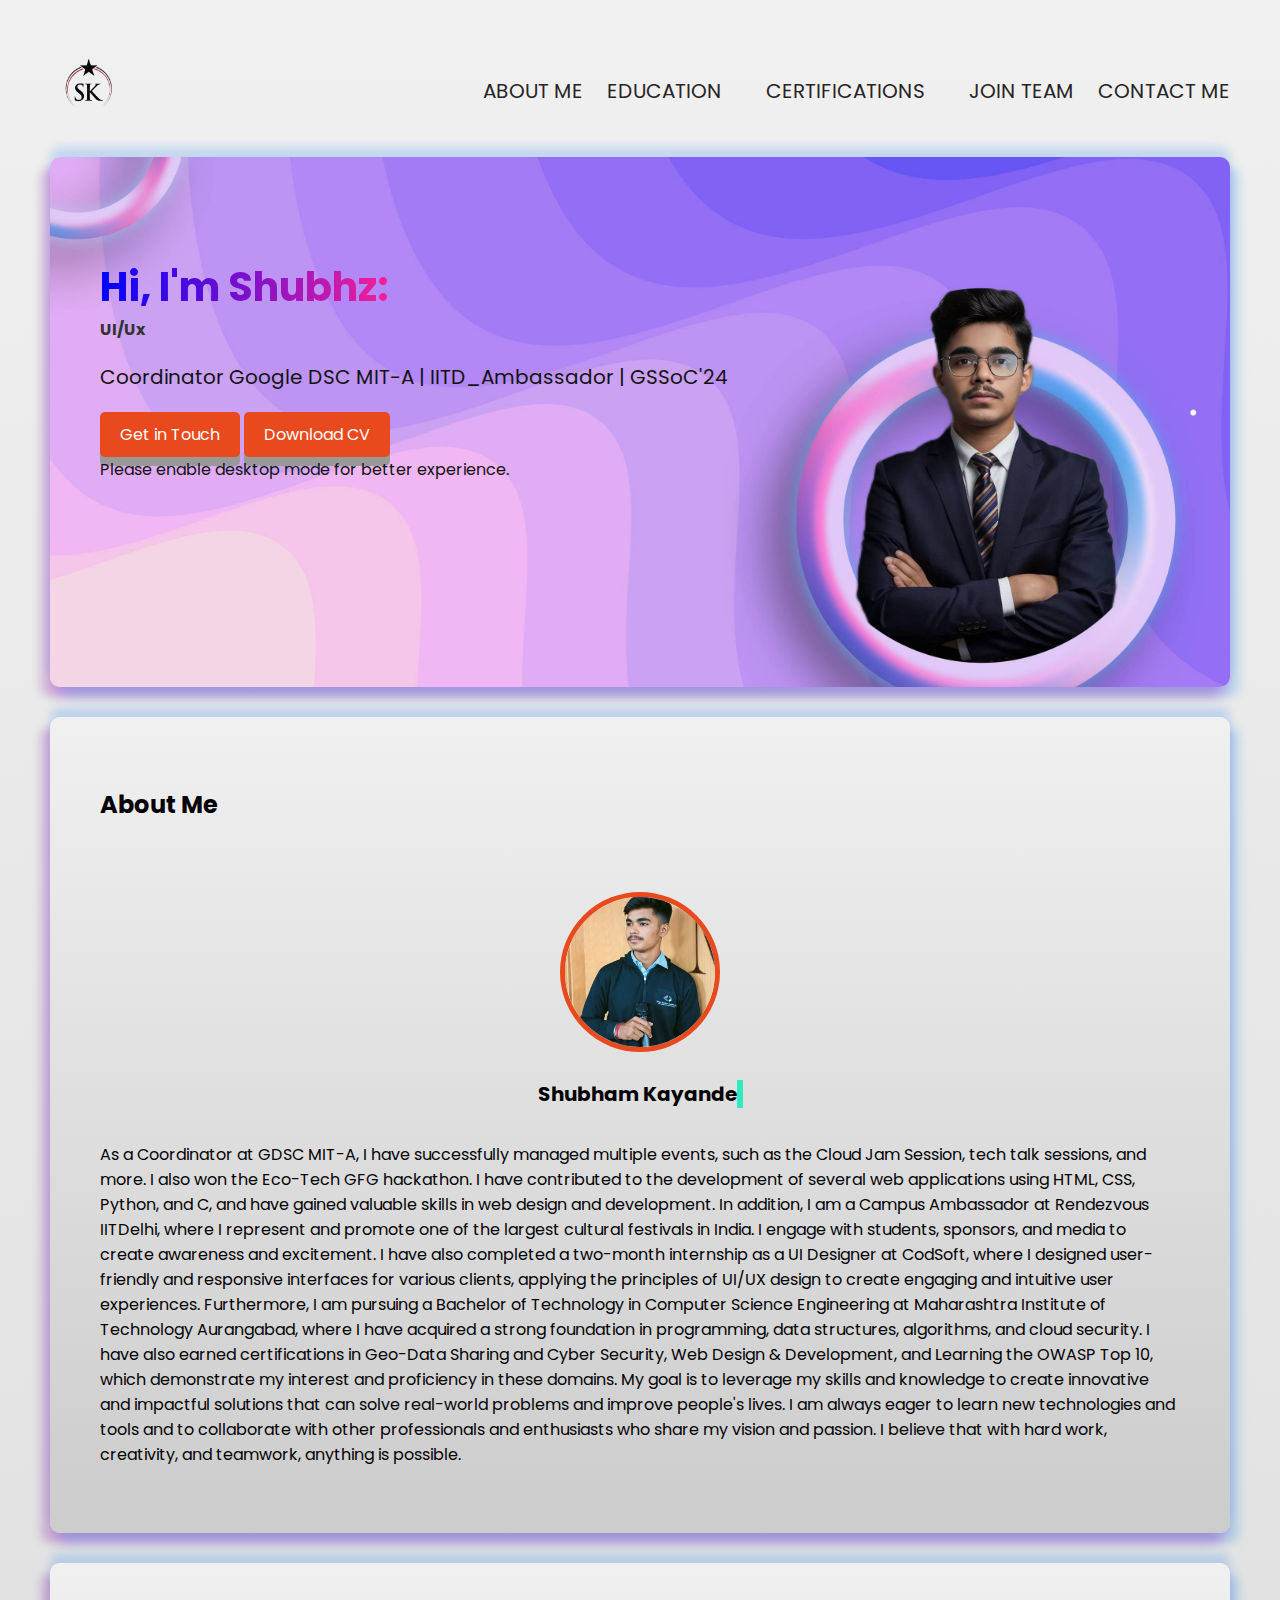
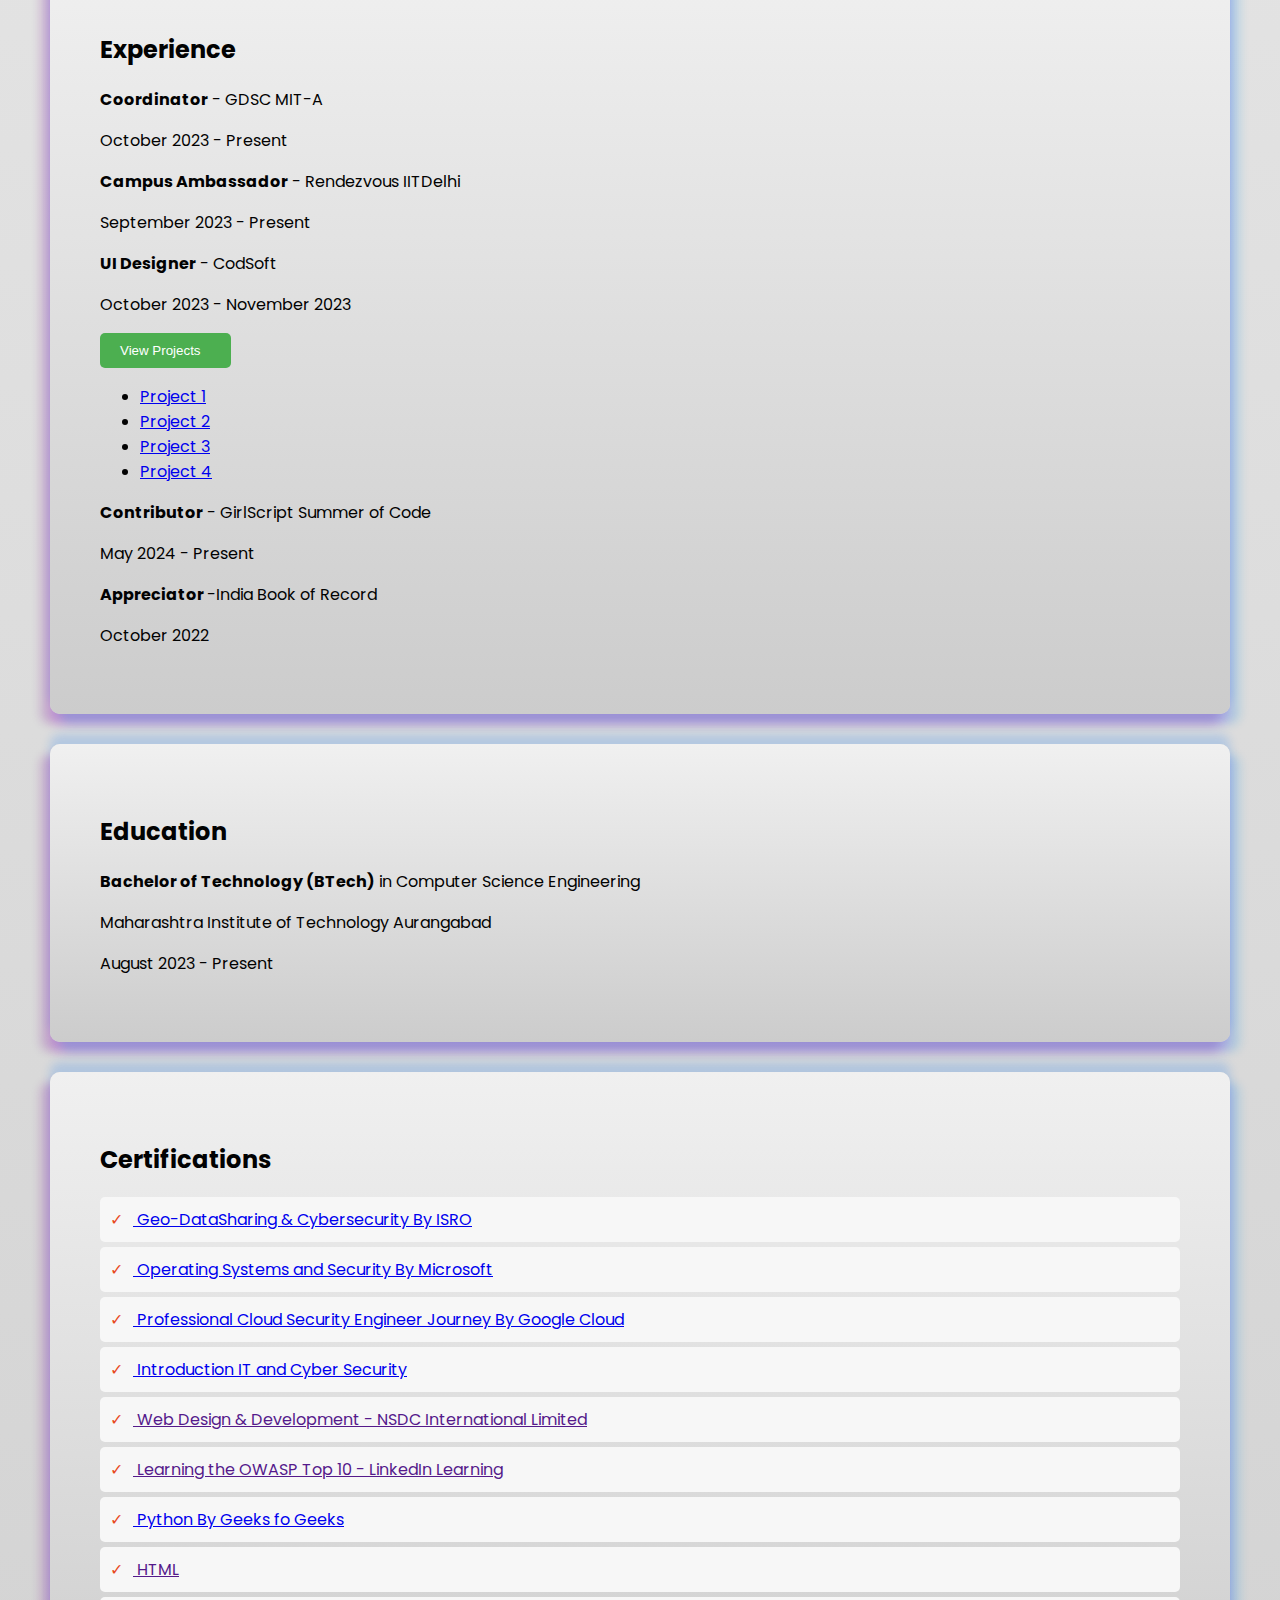
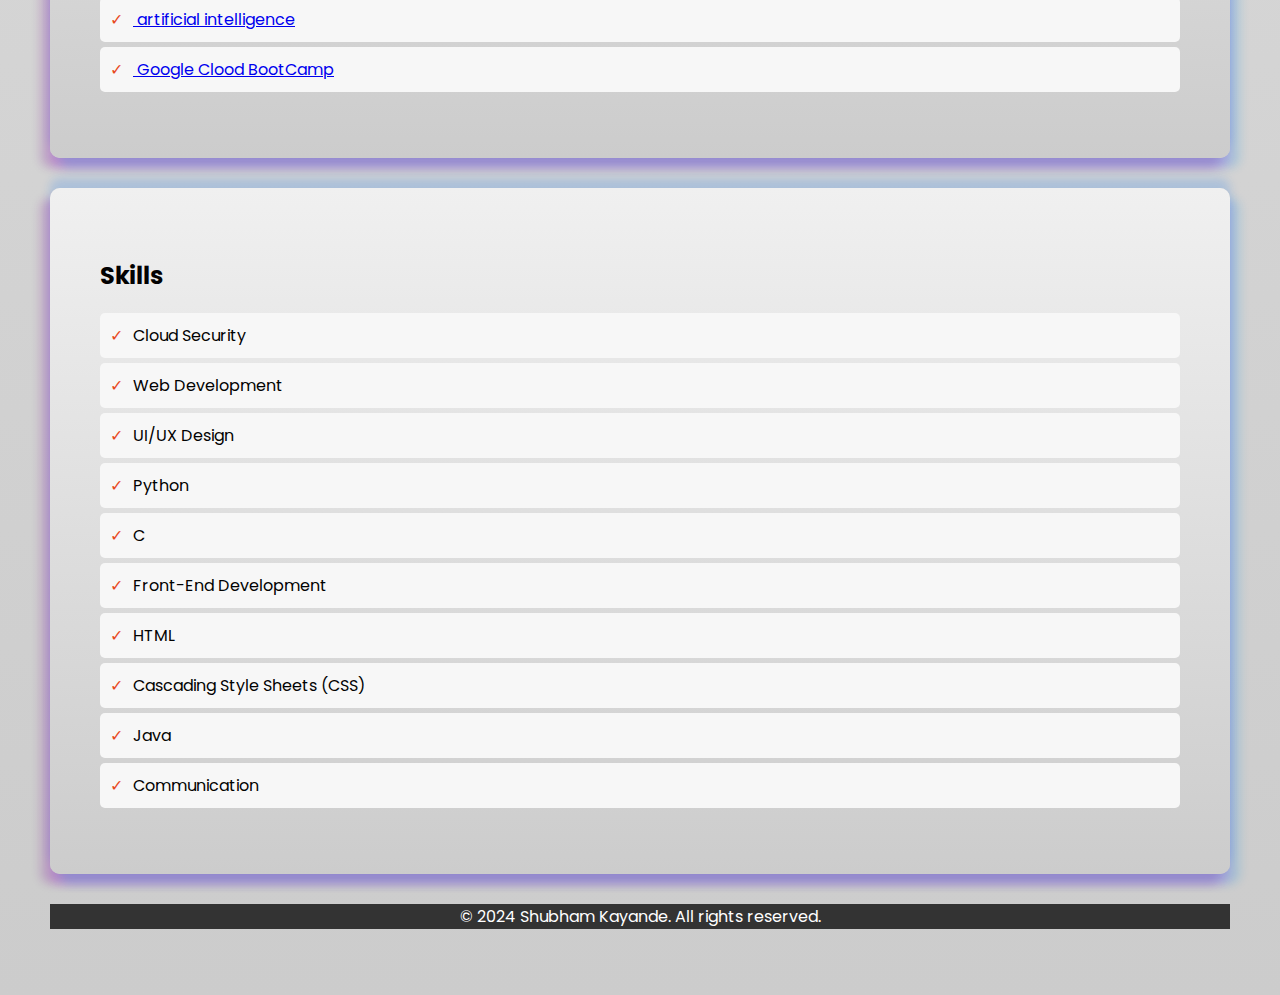
==== index.html @ 22878a24 "Update index.html" ====
<!DOCTYPE html>
<html lang="en">
<head>
    <meta charset="UTF-8">
    <meta name="viewport" content="width=device-width, initial-scale=1.0">    <title>Shubham Kayande's Portfolio</title>
    <link href="https://fonts.googleapis.com/css2?family=Poppins:wght@300;400;500;600;700&display=swap" rel="stylesheet">
    <link rel="stylesheet" href="style.css">
    <script type="text/javascript" src="script.js"></script></head>
<body>
    <header>
        <div class="container">
            <div id="branding">
                <img src="Screenshot_2024-06-15_153549-removebg-preview.png" alt="Logo">
            </div>
            <nav>
                <ul>
                    <a href="about.html">About Me</a>                    
                    <li><a href="#education" target="_blank">Education</a></li>
                    <li><a href="#certifications" target="_blank">Certifications</a></li>
                    <li><a href="signin.html" target="_blank">Join Team</a></li>
                    <a href="contact.html">Contact me</a>                    
                </ul>
            </nav>
        </div>
    </header>
    <section id="showcase">
      <!-- This section showcases the user's profile information -->
      <span class="welcome-message-bold">
        <!-- Display the user's greeting message -->
          <span id="typing-text">Hi, I'm Shubhz:</span>
        </span>        <br>
        <!-- This span will display the typing animation -->
        <span id="typing-animation"></span>
      </span>
      <!-- Display the user's role and expertise -->
      <p>Coordinator Google DSC MIT-A | IITD_Ambassador | GSSoC'24</p>
      <!-- Links to the user's LinkedIn profile and CV -->
      <a href="https://www.linkedin.com/in/shubham-kayande-5a4585249/" target="" class="button">Get in Touch</a>
      <a href="Profile.pdf" download="Profie.pdf" class="button">Download CV</a>
      <!-- Display the user's profile picture -->
  <!--  <img src="profile.jpeg" alt="Shubham Kayande" class="profile-pic-large"> -->
  <div class="profile-pic-container">
  </div>
        <div class="mobile-only">
    Please enable desktop mode for better experience.
  </div>
</section>
    
    <script>
      // Get the elements for the typing text and animation
      const typingText = document.getElementById("typing-text");
      const typingAnimation = document.getElementById("typing-animation");
      
      // Array of texts to type out
      const textToType = [" UI/Ux Designer", "Web Developer", "Cloud Security"];
      let currentTextIndex = 0;
      let currentCharIndex = 0;
    
      // Function to type out the text
      function typeText() {
        // If the current character index is less than the length of the current text
        if (currentCharIndex < textToType[currentTextIndex].length) {
          // Add the current character to the typing animation
          typingAnimation.textContent += textToType[currentTextIndex][currentCharIndex];
          currentCharIndex++;
          // Call the typeText function again after a short delay
          setTimeout(typeText, 130);
        } else {
          // Wait for a short delay before typing the next text
          setTimeout(function() {
            // Clear the typing animation text
            typingAnimation.textContent = "";
            // Move to the next text in the array
            currentTextIndex = (currentTextIndex + 1) % textToType.length;
            currentCharIndex = 0;
            // Call the typeText function again
            typeText();
          }, 1000);
        }
      }
    
      // Start the typing animation
      typeText();
    </script>
    
    <style>
      /* Style the typing animation text */
      #typing-animation {
        font-weight: bold;
        color: #333; /* adjust the color to match your design */
      }
    </style>
    <section id="About Me">       
        <h2>About Me</h2>
    <div class="profile-section">
        <div class="profile-pic">
          <img src="image.jpeg" alt="Shubham Kayande">
        </div>
        <h2 class="name-typing">
          <span class="name-wrapper">
            <span class="name">Shubham Kayande</span>
          </span>
        </h2>
      </div>
   
            <p>As a Coordinator at GDSC MIT-A, I have successfully managed multiple events, such as the Cloud Jam Session, tech talk sessions, and more. I also won the Eco-Tech GFG hackathon. I have contributed to the development of several web applications using HTML, CSS, Python, and C, and have gained valuable skills in web design and development.

                In addition, I am a Campus Ambassador at Rendezvous IITDelhi, where I represent and promote one of the largest cultural festivals in India. I engage with students, sponsors, and media to create awareness and excitement. I have also completed a two-month internship as a UI Designer at CodSoft, where I designed user-friendly and responsive interfaces for various clients, applying the principles of UI/UX design to create engaging and intuitive user experiences.
                
                Furthermore, I am pursuing a Bachelor of Technology in Computer Science Engineering at Maharashtra Institute of Technology Aurangabad, where I have acquired a strong foundation in programming, data structures, algorithms, and cloud security. I have also earned certifications in Geo-Data Sharing and Cyber Security, Web Design & Development, and Learning the OWASP Top 10, which demonstrate my interest and proficiency in these domains.
                
                My goal is to leverage my skills and knowledge to create innovative and impactful solutions that can solve real-world problems and improve people's lives. I am always eager to learn new technologies and tools and to collaborate with other professionals and enthusiasts who share my vision and passion. I believe that with hard work, creativity, and teamwork, anything is possible.
         
            <p>
            </section>
            <section id="experience">
                <h2>Experience</h2>
                <div class="experience-item">
                  <p><strong>Coordinator</strong> - GDSC MIT-A</p>
                  <p>October 2023 - Present</p>
                </div>
                <div class="experience-item">
                  <p><strong>Campus Ambassador</strong> - Rendezvous IITDelhi</p>
                  <p>September 2023 - Present</p>
                </div>

<div class="experience-item">
  <p><strong>UI Designer</strong> - CodSoft</p>
  <p>October 2023 - November 2023</p>
  <button class="view-proof-btn">View Projects<i class="fas fa-image"></i></button>
  <ul>
    <li><a href="https://www.figma.com/proto/bNYlutCbL81UkotXNEZtTN/Flight-Booking-App-GDSC?node-id=4-23&starting-point-node-id=4%3A23" target="_blank">Project 1</a></li>
    <li><a href="https://www.figma.com/proto/9whamp8wuZ4XYAOJPyr5Sc/Signupflow-Codsoft?node-id=203-77&starting-point-node-id=203%3A77" target="_blank">Project 2</a></li>
    <li><a href="https://www.figma.com/proto/9whamp8wuZ4XYAOJPyr5Sc/Signupflow-Codsoft?node-id=203-77&t=ptVMmu9thyllKftO-0&scaling=scale-down&content-scaling=fixed&page-id=0%3A1&starting-point-node-id=203%3A77" target="_blank">Project 3</a></li>
    <li><a href="https://www.figma.com/proto/RLKOoNLnOFf266IoVwQPZ7/Untitled?node-id=51-23&t=Z6005xyGxAe3y3u1-0&scaling=min-zoom&content-scaling=fixed&page-id=0%3A1" target="_blank">Project 4</a></li>
</ul>
</div>


                <div class="experience-item">
                  <p><strong>Contributor</strong> - GirlScript Summer of Code</p>
                  <p>May 2024 - Present</p>
                </div>
              <div class="experience-item">
                <p><strong>Appreciator </strong> -India Book of Record</p>
                <p>October 2022</p>
              </div>
            </section>

        <section id="education">
            <h2>Education</h2>
            <p><strong>Bachelor of Technology (BTech)</strong> in Computer Science Engineering</p>
            <p>Maharashtra Institute of Technology Aurangabad</p>
            <p>August 2023 - Present</p>
            
        </section>

        <section id="certifications">
            <h2>Certifications</h2>
            <ul class="cert-list">
                <li><a href="isro.jpg" data-lightbox="certificates">
                    Geo-DataSharing & Cybersecurity By ISRO</li>
                </a>
              </li>
              <li><a href="osec.jpg" data-lightbox="certificates">
                Operating Systems and Security By Microsoft</li>
            </a>
          </li>
          <li><a href="prepcos.jpg" data-lightbox="certificates">
            Professional Cloud Security Engineer Journey By Google Cloud</li>
        </a>
      </li>
          <li><a href="it&cybersecurity.jpg" data-lightbox="certificates">
            Introduction IT and Cyber Security</li>
        </a>
      </li>      
    <li><a href="" data-lightbox="certificates">
        Web Design & Development - NSDC International Limited</li>
  </a>
</li>
<li><a href="" data-lightbox="certificates">
    Learning the OWASP Top 10 - LinkedIn Learning</li>
</a>
</li>
<li><a href="python.jpg" data-lightbox="certificates">
    Python By Geeks fo Geeks</li>
</a>
</li>
<li><a href="" data-lightbox="certificates">
    HTML</li>
</a>
</li>
<li><a href="AI.jpg" data-lightbox="certificates">
    artificial intelligence</li>
</a>
</li>
<li><a href="cloudboot.jpg" data-lightbox="certificates">
    Google Clood BootCamp</li>
</a>
</li>
            </ul>
        </section>

        <section id="skills">
            <h2>Skills</h2>
            <ul class="skill-list">
                <li>Cloud Security</li>
                <li>Web Development</li>
                <li>UI/UX Design</li>
                <li>Python</li>
                <li>C</li>
                <li>Front-End Development</li>
                <li>HTML</li>
                <li>Cascading Style Sheets (CSS)</li>
                <li>Java</li>
                <li>Communication</li>
            </ul>
        </section>
<!--
        <section id="photos">
            <h2>My Photos</h2>
            <div class="gallery">
              <a href="image.jpeg" data-lightbox="mygallery">
                <img src="image.jpeg" alt="Photo 1">
              </a>
              <a href="photo1.jpg" data-lightbox="mygallery">
                <img src="photo1.jpg" alt="Photo 2">
              </a>
              <a href="photo2.jpg" data-lightbox="mygallery">
                <img src="photo2.jpg" alt="Photo 3" style="width: 300px; height: 200px;"> 
                <img src="photo3.jpg" alt="Photo 3" style="width: 300px; height: 200px;"> 
              </a>
              <a href="photo4.jpg" data-lightbox="mygallery">
                <img src="photo4.jpg" alt="Photo 3" style="width: 300px; height: 200px;"> 
              </a>
              <a href="photo5.jpg" data-lightbox="mygallery">
                <img src="photo5.jpg" alt="Photo 3" style="width: 300px; height: 200px;"> 
              </a>
             
            </div>
          </section>
   
          <script src="lightbox.js"></script>
        -->
          
          <footer>
            <p>&copy; 2024 Shubham Kayande. All rights reserved.</p>
        </footer>
    </body>
    </html>
---- style.css ----
body {

    font-family: 'Poppins', sans-serif;
    margin: auto;
    padding: auto;
    background-color: #b4b4b4;
    color: #020202;
    background: linear-gradient(to bottom, #f0f0f0, #ccc); /* gradient background */
    box-shadow: 10px 10px 10px rgba(19, 152, 235, 0.2), /* right side */
                -10px 10px 10px rgba(122, 12, 146, 0.2), /* left side */
                0px 10px 10px rgba(30, 103, 228, 0.2), /* bottom side */
                0px -10px 10px rgba(21, 118, 246, 0.2); /* top side */
    padding: 50px;
    /* Added media query for mobile devices */
@media only screen and (max-width: 480px) {
    .gallery img {
      width: 50px; /* reduced width for mobile devices */
      height: 50px; /* reduced height for mobile devices */
    }
  }
}
.container {
    width: 100%;
    margin: auto;
    overflow: hidden;
    
}

.welcome-message-bold span {
    font-size: 40px; /* increase font size to 36 pixels */
    font-weight: bold; /* make the text bold */
    background: linear-gradient(to right, blue, rgb(246, 32, 150)); /* blue to orange (saffron) gradient */
    -webkit-background-clip: text;
    -webkit-text-fill-color: transparent;
  }
  
  .typing-text {
    overflow: hidden;
    white-space: nowrap;
    border-right: 3px solid #2fecbd;
    width: 0;
    animation: typing 2s steps(20) 2s 1 normal forwards,
               blink-caret 0.5s step-end infinite normal;
  }
  
  @keyframes typing {
    from { width: 0; }
    to { width: 100%; }
  }
  
  @keyframes blink-caret {
    from, to { border-color: transparent; }
    50% { border-color: #ec7e2f; }
  }its 
header {
    background: #826060;
    color: #fff;
    padding: 10px 0;
    border-bottom: #e8491d 3px solid;
}
header a {
    color: #292424;
    text-decoration: none;
    text-transform: uppercase;
    font-size: 20px;
    text-align: right;
    padding: 10px 0;
}

/* Added media query for mobile devices */
@media only screen and (max-width: 480px) {
  header {
    padding: 5px 0; /* reduced padding for mobile devices */
  }
}


header ul {
    padding: 0;
    list-style: none;
    text-align: right;
    
}
header li {
    display: inline;
    padding: 0 20px;
}
header #branding {
    float: left;
}
header #branding img {
    height: 70px;
}
header nav {
    float: right;
    margin-top: 10px;
}

/* Added media query for mobile devices */
@media only screen and (max-width: 480px) {
  header nav {
    float: none; /* remove float for mobile devices */
    margin-top: 0; /* remove margin top for mobile devices */
  }
}
#showcase {
    background-image: url('showcasee.jpg');
    background-size:cover;
    background-position: center;
    min-height: 380px;
    color: #131313;
    text-align: left;
    padding-top: 100px;
  }



/* Added media query for mobile devices */
@media only screen and (max-width: 480px) {
  #showcase {
    min-height: 200px; /* reduced min-height for mobile devices */
    padding-top: 50px; /* reduced padding top for mobile devices */
  }
}

#showcase h1 {
    font-size: 60px;
    margin-top: 25;
}
#showcase p {
    font-size: 20px;
}

section {
    padding: 30px;
    margin: 30px 0;
    background: #dbdbdb;
    border-radius: 10px;
    box-shadow: 0 0 10px rgba(5, 201, 240, 0.1);
    background: linear-gradient(to bottom, #f0f0f0, #ccc); /* gradient background */
    box-shadow: 10px 10px 10px rgba(19, 152, 235, 0.2), /* right side */
                -10px 10px 10px rgba(122, 12, 146, 0.2), /* left side */
                0px 10px 10px #a616fa33, /* bottom side */
                0px -10px 10px rgba(21, 118, 246, 0.2); /* top side */
    padding: 50px;
}
.profile-pic-large {
    width: 200px; /* adjust width for mobile devices */
    height: 200px; /* adjust height for mobile devices */
    border-radius: 25px;
    margin-left: 50px;
    float: right;
    margin-top: 0%;
    transform: translateY(-50%);
}

/* Added media query for mobile devices */
@media only screen and (max-width: 480px) {
  .profile-pic-large {
    width: 100px; /* reduced width for mobile devices */
    height: 100px; /* reduced height for mobile devices */
    margin-left: 20px; /* reduced margin left for mobile devices */
  }
}
  

footer {
    background: #333;
    color: #fff;
    text-align: center;
    padding-bottom: 30px 0;
}
.contact-info a {
    color: #e8491d;
    text-decoration: none;
}
.linkedin-profile {
    text-align: center;
    margin-left: 20px;
}
.linkedin-profile a {
    background: #0077b5;
    color: white;
    padding: 10px 20px;
    border-radius: 5px;
    text-decoration: none;
    display: inline-block;
    margin: 20px;
    transition: background-color 0.3s ease;
}
.linkedin-profile a:hover {
    background: #005582;
}
.profile-pic {
    text-align: center;
    margin-top: 20px;
}
.profile-pic img {
    border-radius: 50%;
    width: 150px;
    height: 150px;
    border: 5px solid #e8491d;
}
.button {
    display: inline-block;
    padding: 10px 20px;
    font-size: 16px;
    cursor: pointer;
    text-align: center;
    text-decoration: none;
    outline: none;
    color: #fff;
    background-color: #e8491d;
    border: none;
    border-radius: 5px;
    box-shadow: 0 9px #999;
    transition: background-color 0.3s ease;
}

/* Added media query for mobile devices */
@media only screen and (max-width: 480px) {
  .button {
    padding: 5px 10px; /* reduced padding for mobile devices */
    font-size: 14px; /* reduced font size for mobile devices */
  }
}
.button:hover {
    background-color: #d73b16;
}
.button:active {
    background-color: #d73b16;
    box-shadow: 0 5px #666;
    transform: translateY(4px);
}
.skill-list, .cert-list {
    list-style: none;
    padding: 0;
    
}
.skill-list li, .cert-list li {
    background: #f7f7f7;
    margin: 5px 0;
    padding: 10px;
    border-radius: 5px;
}
.skill-list li::before, .cert-list li::before {
    content: '✓';
    color: #e8491d;
    margin-right: 10px;
}
.photos {
    display: flex;
    flex-wrap: wrap;
    justify-content: space-around;
    margin-top: 20px;
    
}
.photos img {
    width: 30%;
    border-radius: 10px;
    margin: 10px;
}
.profile-section {
    display: flex;
    flex-direction: column;
    align-items: center;
    margin-top: 50px;
    
}
.profile-pic img {
    width: 150px;
    height: 150px;
    border-radius: 50%;
    object-fit: cover;
}
.name-typing {
    font-size: 20px;
    font-weight: 700;
    text-align: center;
    margin-top: 20px;
}

.name-typing span {
    
    overflow: hidden;
    white-space: nowrap;
    border-right: 3px solid #2fecbd;
    width: 0;
    animation: typing 2s steps(20) 2s 1 normal forwards,
               blink-caret 0.5s step-end infinite normal;
}

@keyframes typing {
    from { width: 0; }
    to { width: 100%; }
}

@keyframes blink-caret {
    from, to { border-color: transparent; }
    50% { border-color: #ec7e2f; }
}
    .view-proof-btn {
        background-color: #4CAF50; /* Green */
        color: #ffffff;
        padding: 10px 20px;
        border: none;
        border-radius: 5px;
        cursor: pointer;
        transition: background-color 0.3s ease;
    }
    
    .view-proof-btn:hover {
        background-color: #3e8e41; /* Darker green on hover */
    }
    
    .view-proof-btn i {
        margin-left: 10px;
        
    }
    
    .gallery {
        display: flex;
        flex-wrap: wrap;
        justify-content: center;
    }
    
    .gallery img {
        width: 100px;
        height: 100px;
        object-fit: cover;
        border-radius: 10px;
        cursor: pointer;
    }
    
    /* Added media query for mobile devices */
    @media only screen and (max-width: 480px) {
      .gallery img {
        width: 50px; /* reduced width for mobile devices */
        height: 50px; /* reduced height for mobile devices */
      }
    }
    .lightbox {
        position: fixed;
        top: 0;
        left: 0;
        width: 100%;
        height: 100%;
        background-color: rgba(0, 0, 0, 0.8);
        display: none;
    }
    
    .lightbox img {
        max-width: 100%;
        max-height: 100vh;
        margin: 40px auto;
        display: block;
    }
    
    .lightbox:target {
        display: block;
    }
    
    .close {
        position: absolute;
        top: 10px;
        right: 10px;
        font-size: 24px;
        cursor: pointer;
        color: #fff;
    }
    
    .close:hover {
        color: #ccc;
    }
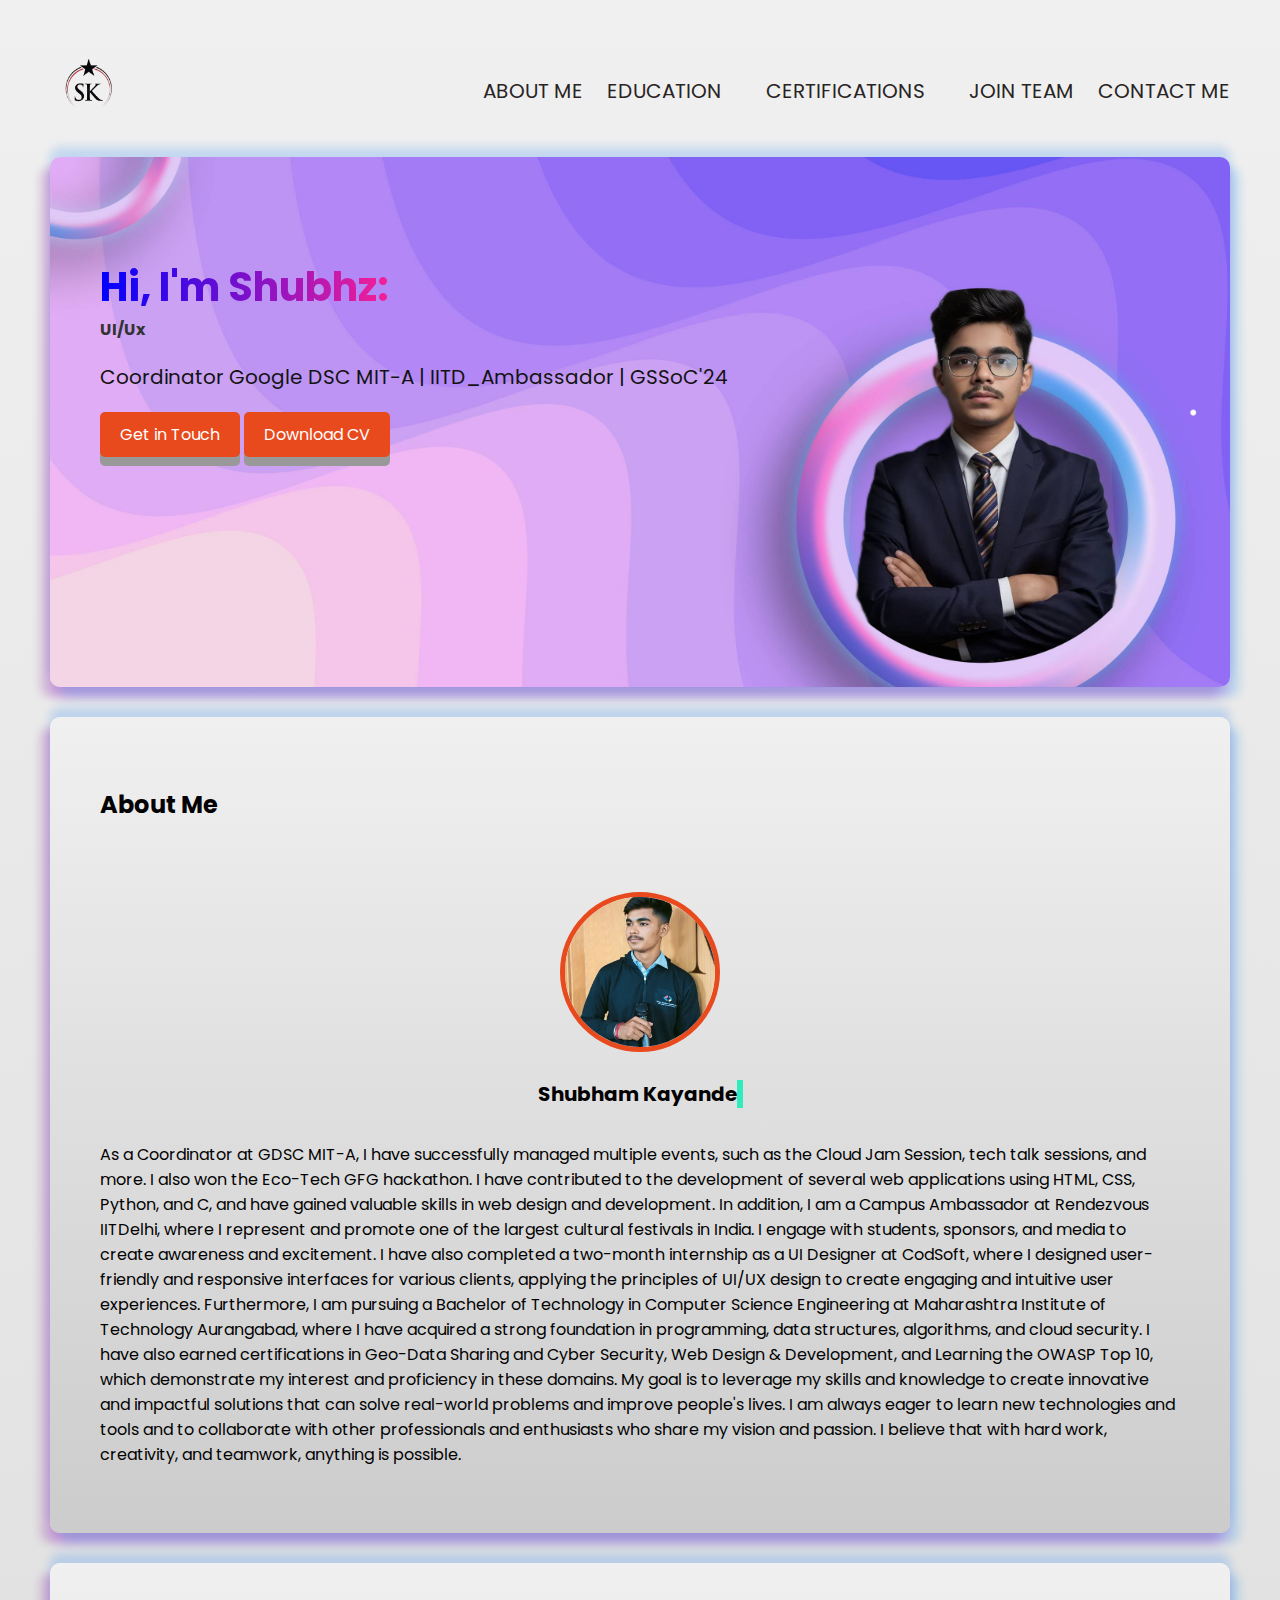
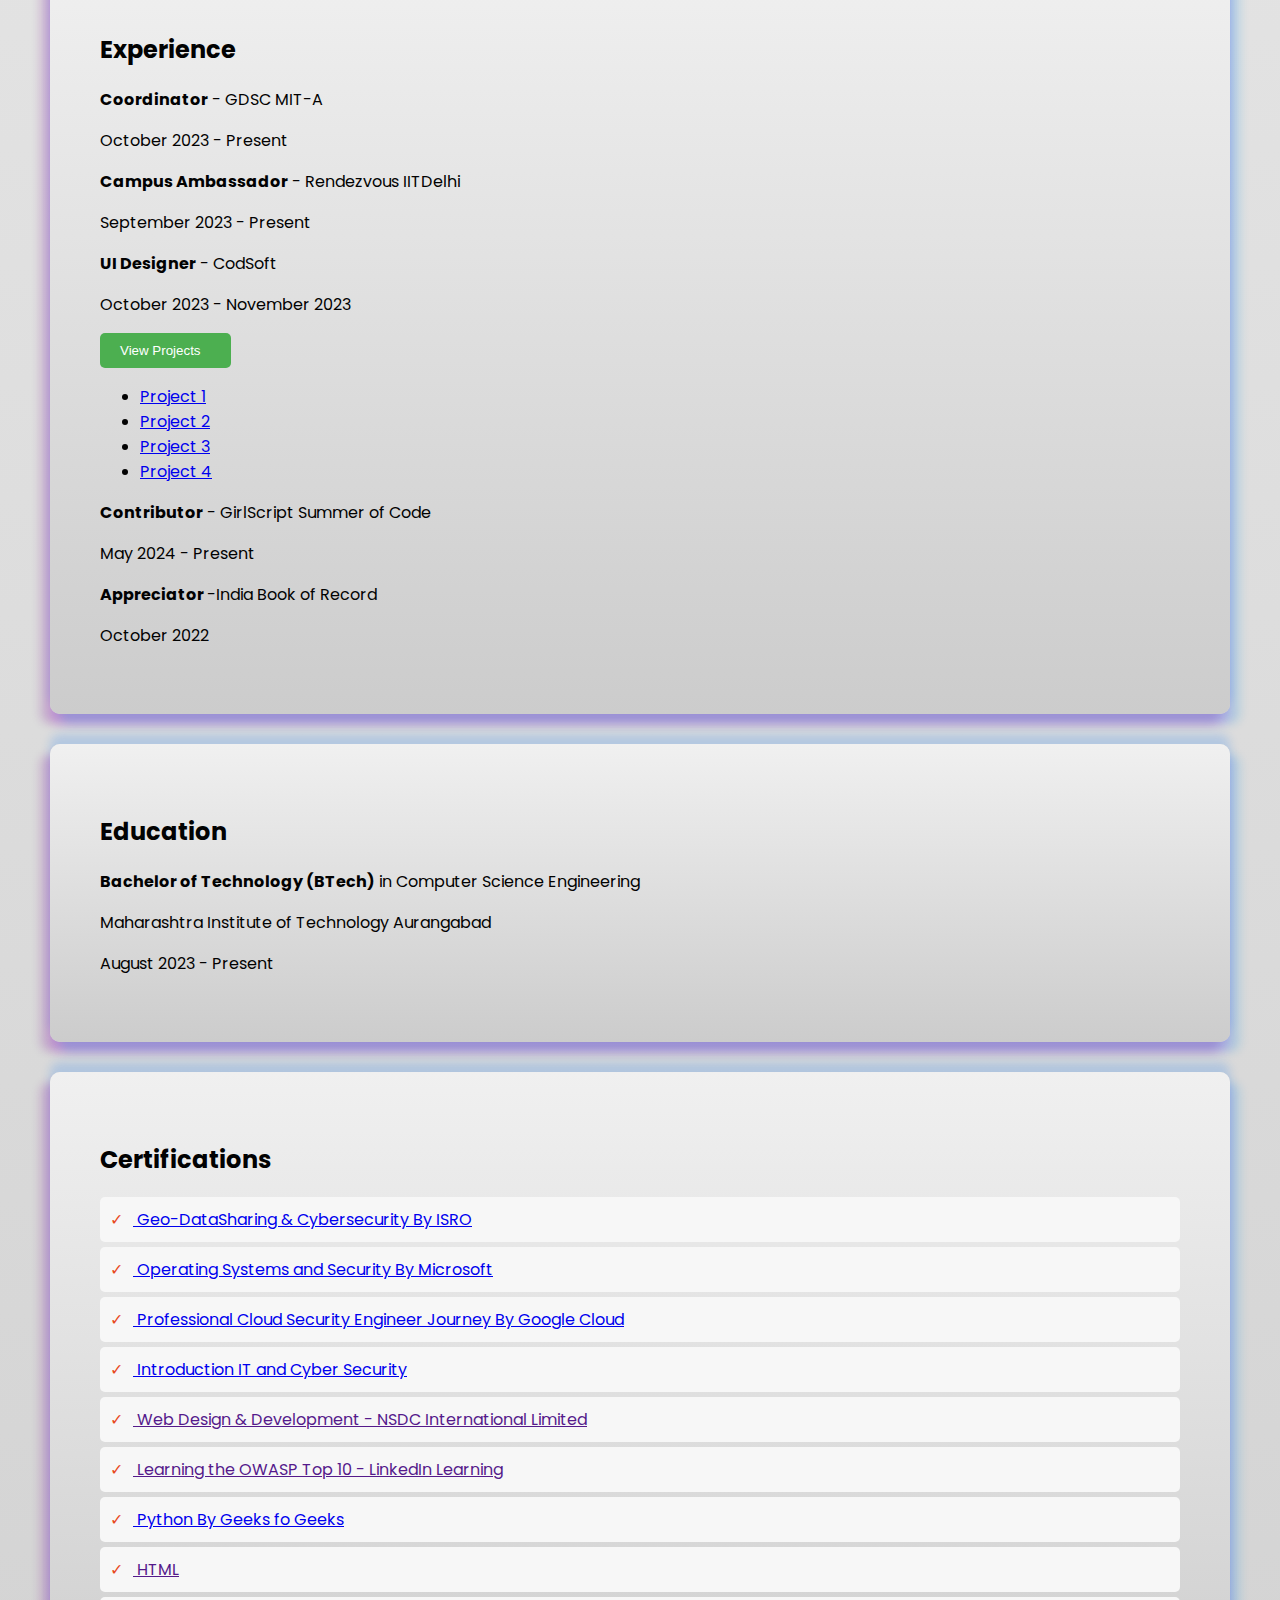
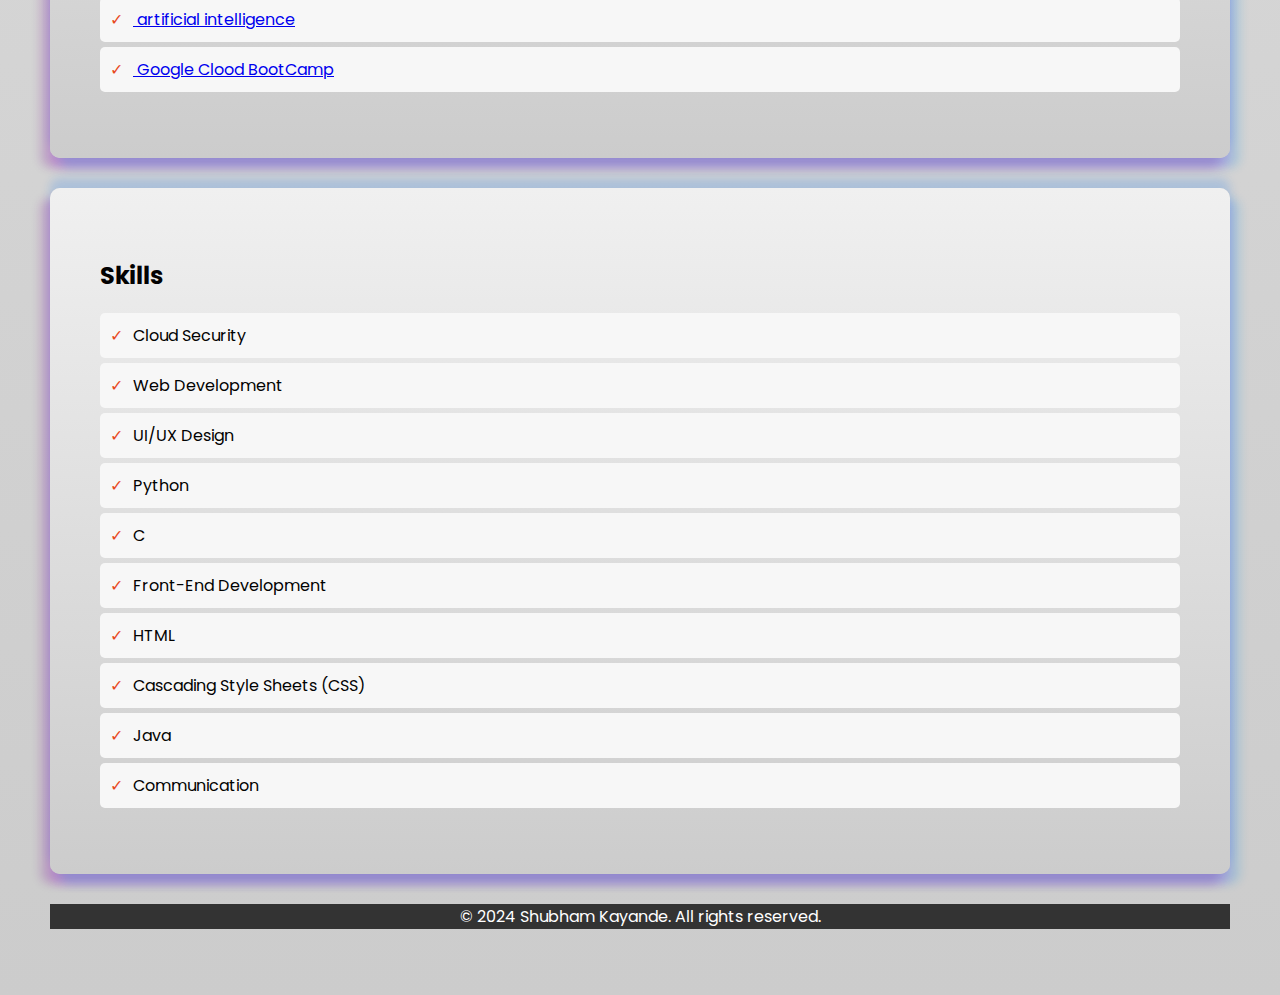
==== commit 2c9975ce: "Update index.html" ====
--- a/index.html
+++ b/index.html
@@ -41,9 +41,7 @@
   <!--  <img src="profile.jpeg" alt="Shubham Kayande" class="profile-pic-large"> -->
   <div class="profile-pic-container">
   </div>
-        <div class="mobile-only">
-    Please enable desktop mode for better experience.
-  </div>
+       
 </section>
     
     <script>
--- a/style.css
+++ b/style.css
@@ -1,4 +1,5 @@
 body {
+   
 
     font-family: 'Poppins', sans-serif;
     margin: auto;
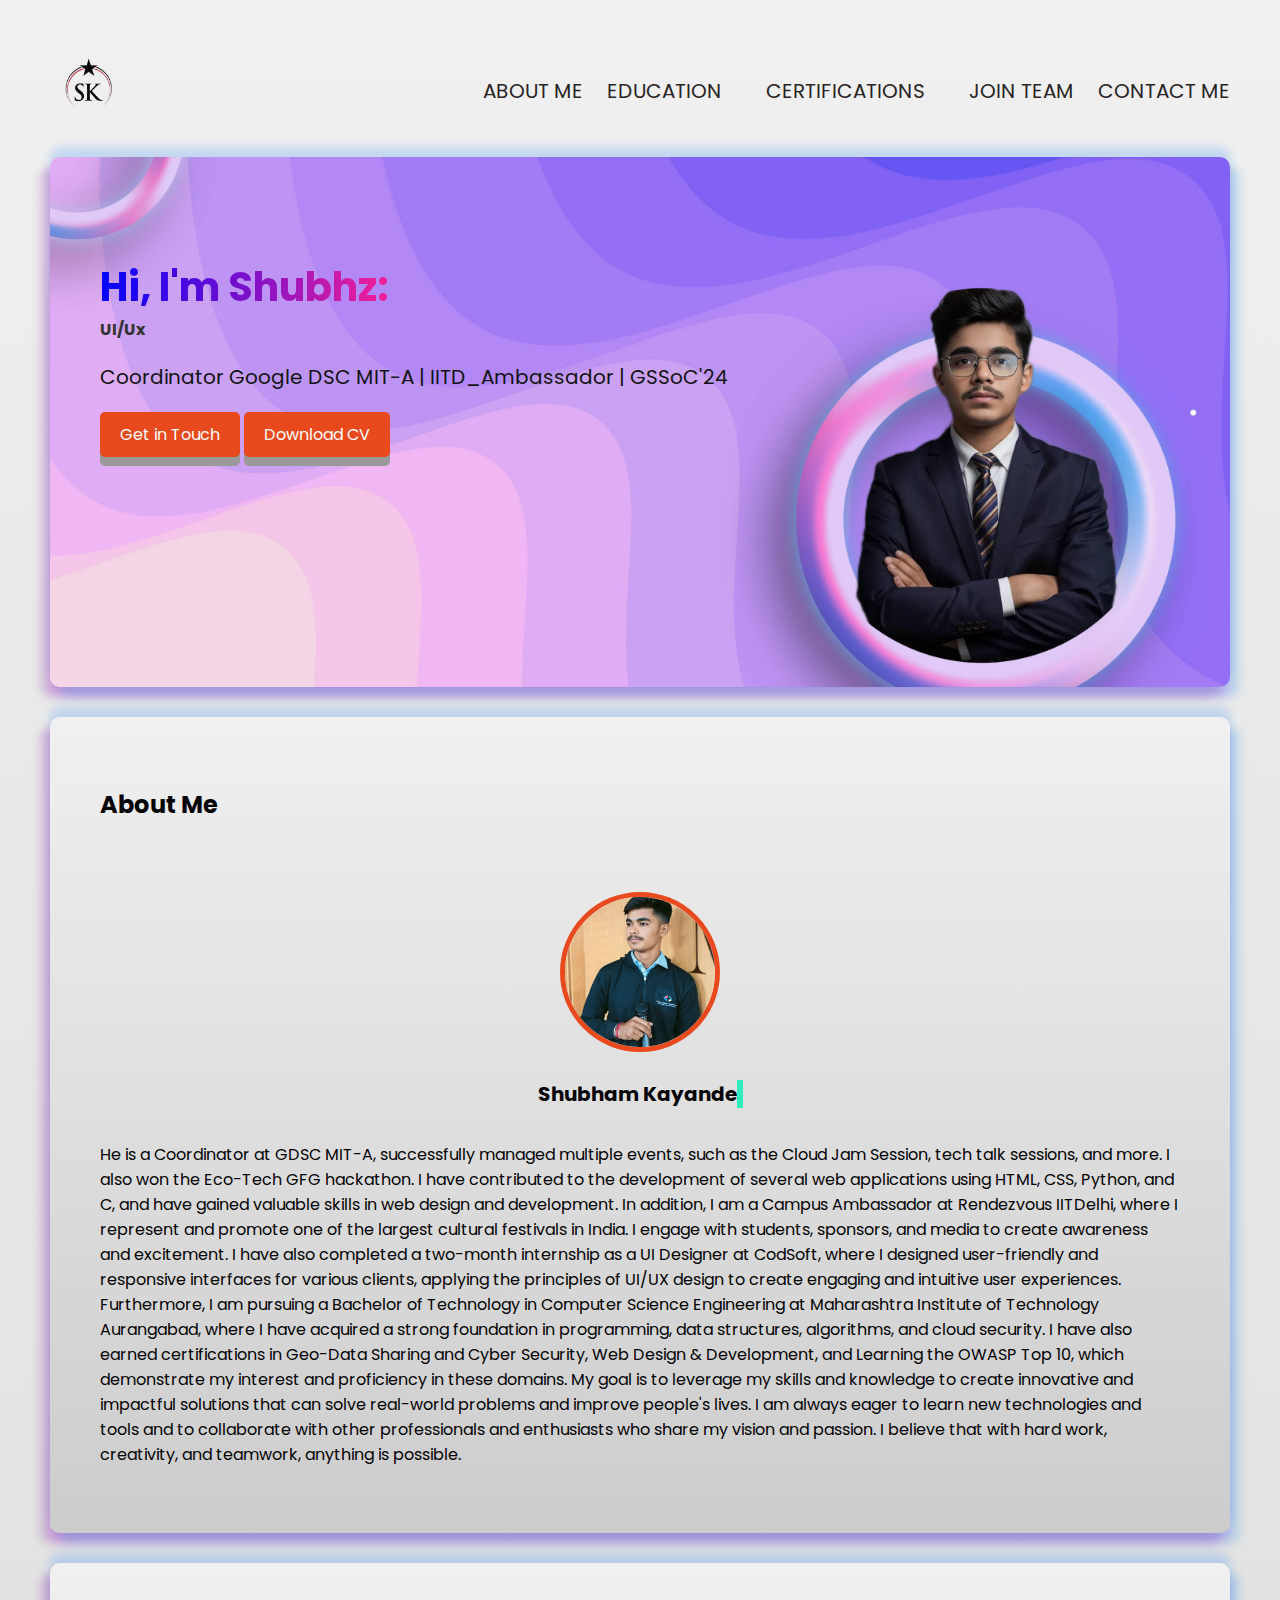
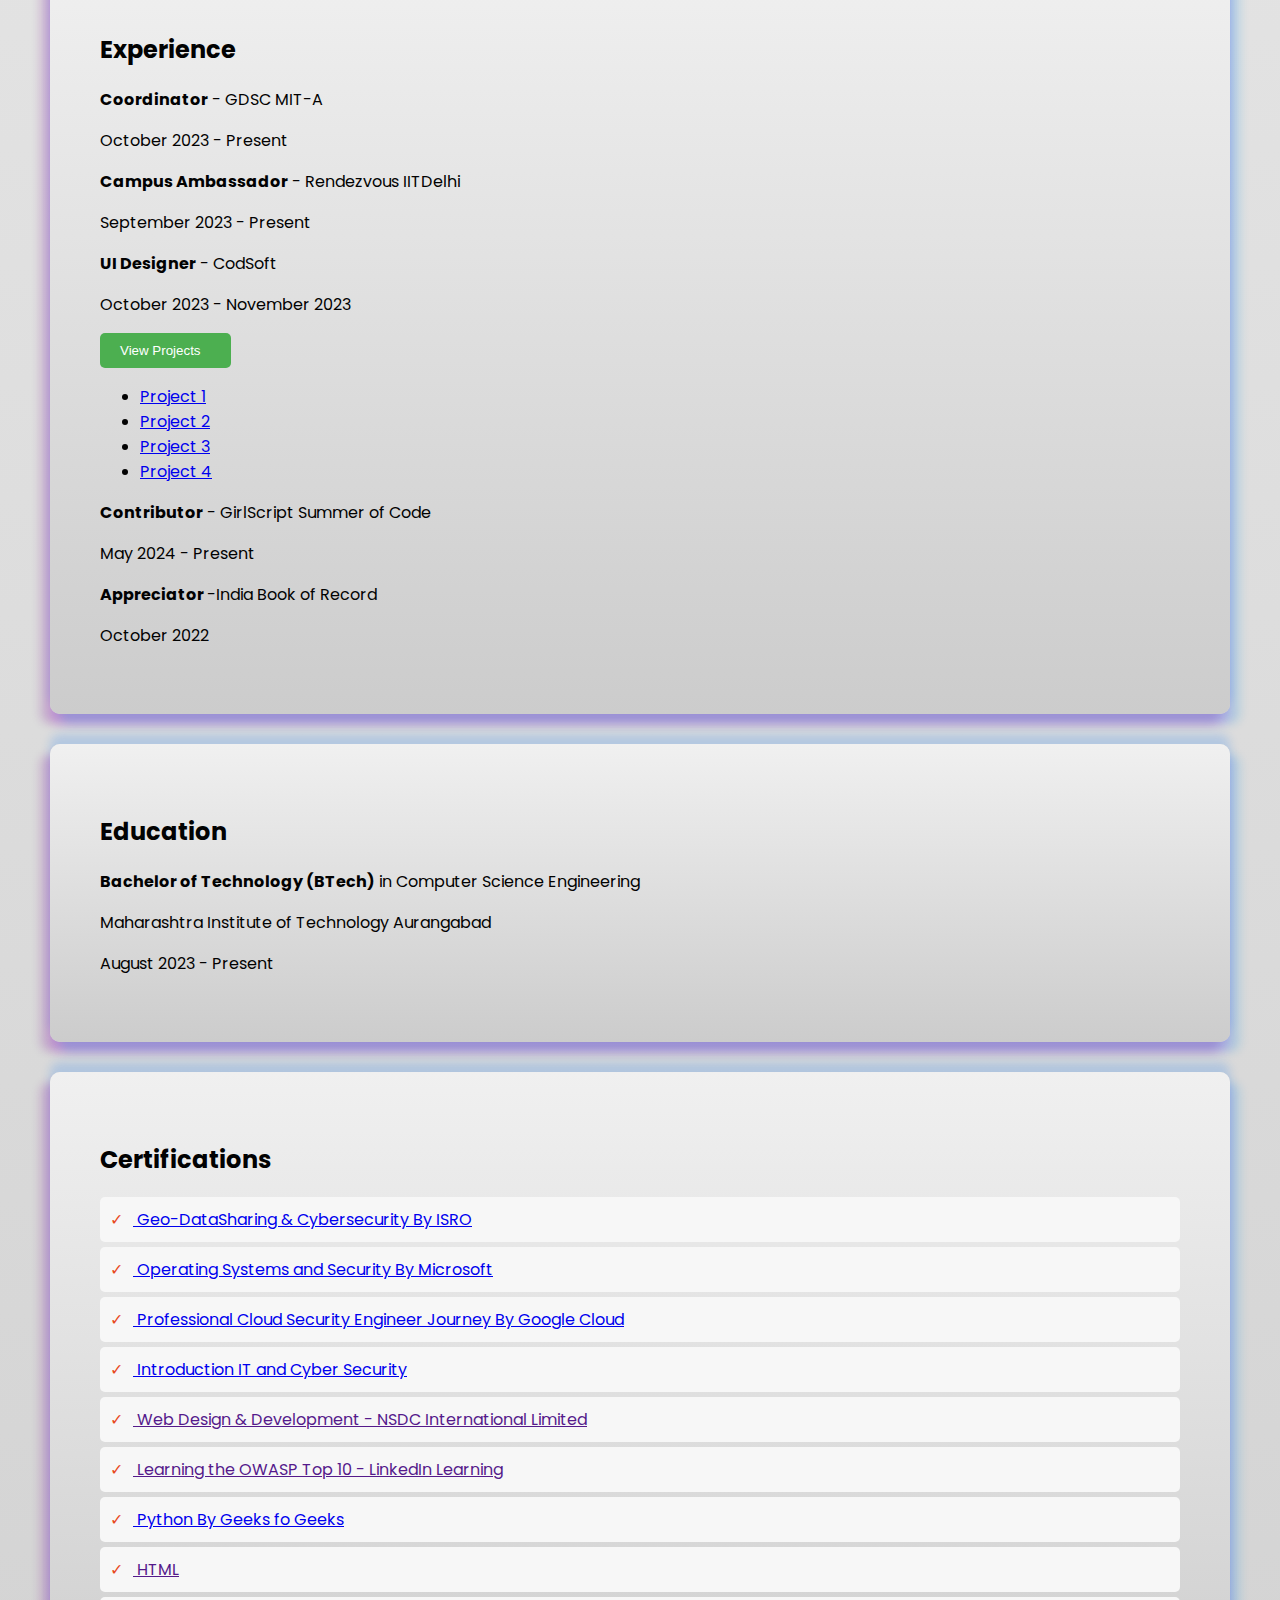
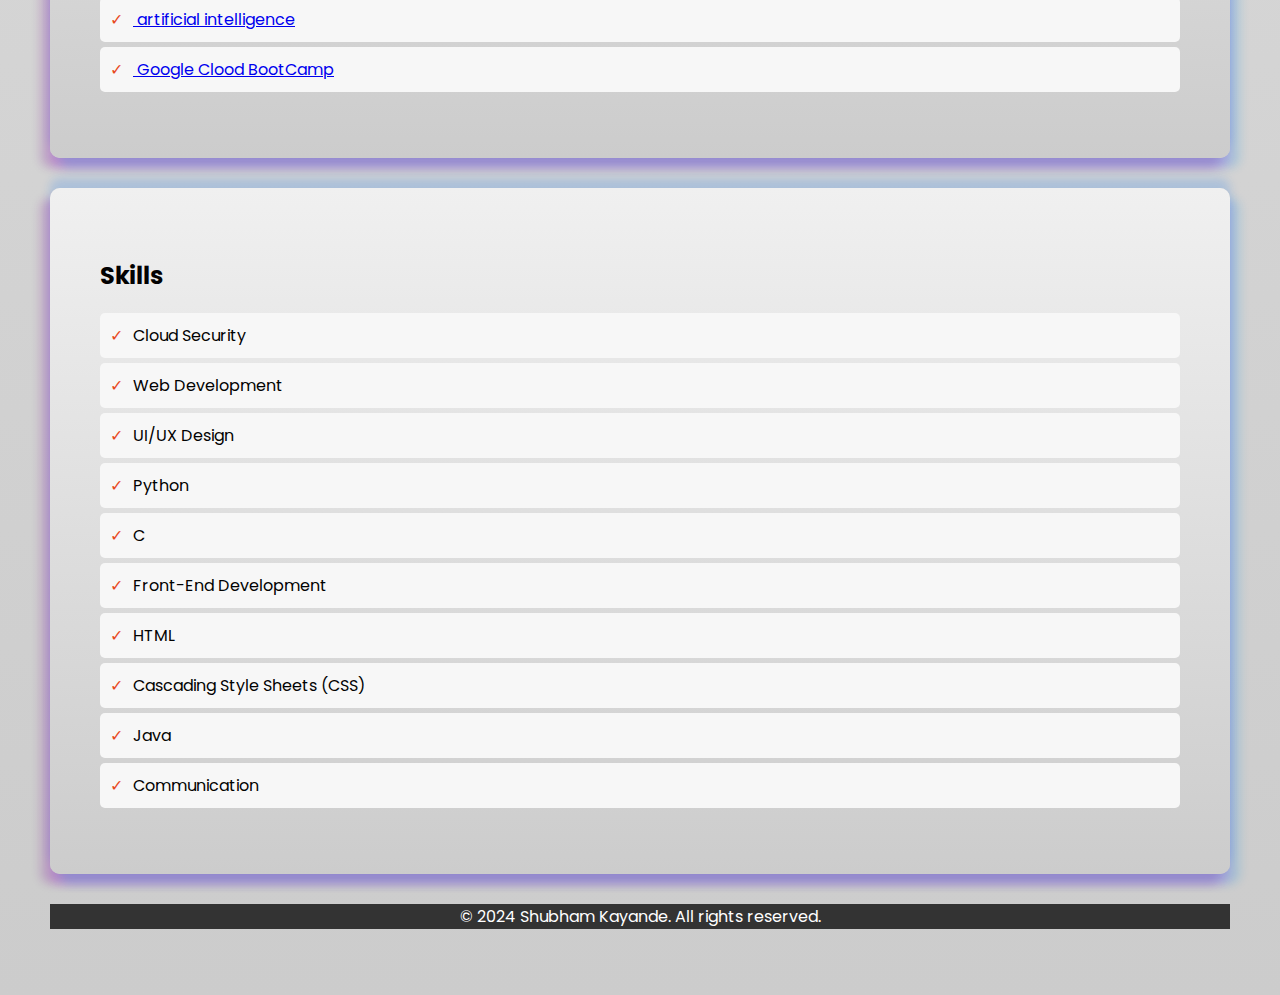
==== commit 4deec9dd: "Update index.html" ====
--- a/index.html
+++ b/index.html
@@ -1,8 +1,20 @@
 <!DOCTYPE html>
 <html lang="en">
 <head>
+    <script async src="https://pagead2.googlesyndication.com/pagead/js/adsbygoogle.js?client=ca-pub-9262035557679534"
+     crossorigin="anonymous"></script>
+    <!-- Google tag (gtag.js) -->
+<script async src="https://www.googletagmanager.com/gtag/js?id=G-96QFB67085"></script>
+<script>
+  window.dataLayer = window.dataLayer || [];
+  function gtag(){dataLayer.push(arguments);}
+  gtag('js', new Date());
+
+  gtag('config', 'G-96QFB67085');
+</script>
     <meta charset="UTF-8">
-    <meta name="viewport" content="width=device-width, initial-scale=1.0">    <title>Shubham Kayande's Portfolio</title>
+    <meta name="viewport" content="width=device-width, initial-scale=1.0">    <title>Shubham Kayande</title>
+         <meta name="description "content="welcome to Shubham Kayande's portfolio. Explore Project And contact Shubham Kayande For Service">
     <link href="https://fonts.googleapis.com/css2?family=Poppins:wght@300;400;500;600;700&display=swap" rel="stylesheet">
     <link rel="stylesheet" href="style.css">
     <script type="text/javascript" src="script.js"></script></head>
@@ -101,7 +113,7 @@
         </h2>
       </div>
    
-            <p>As a Coordinator at GDSC MIT-A, I have successfully managed multiple events, such as the Cloud Jam Session, tech talk sessions, and more. I also won the Eco-Tech GFG hackathon. I have contributed to the development of several web applications using HTML, CSS, Python, and C, and have gained valuable skills in web design and development.
+            <p> He is a Coordinator at GDSC MIT-A, successfully managed multiple events, such as the Cloud Jam Session, tech talk sessions, and more. I also won the Eco-Tech GFG hackathon. I have contributed to the development of several web applications using HTML, CSS, Python, and C, and have gained valuable skills in web design and development.
 
                 In addition, I am a Campus Ambassador at Rendezvous IITDelhi, where I represent and promote one of the largest cultural festivals in India. I engage with students, sponsors, and media to create awareness and excitement. I have also completed a two-month internship as a UI Designer at CodSoft, where I designed user-friendly and responsive interfaces for various clients, applying the principles of UI/UX design to create engaging and intuitive user experiences.
                 
